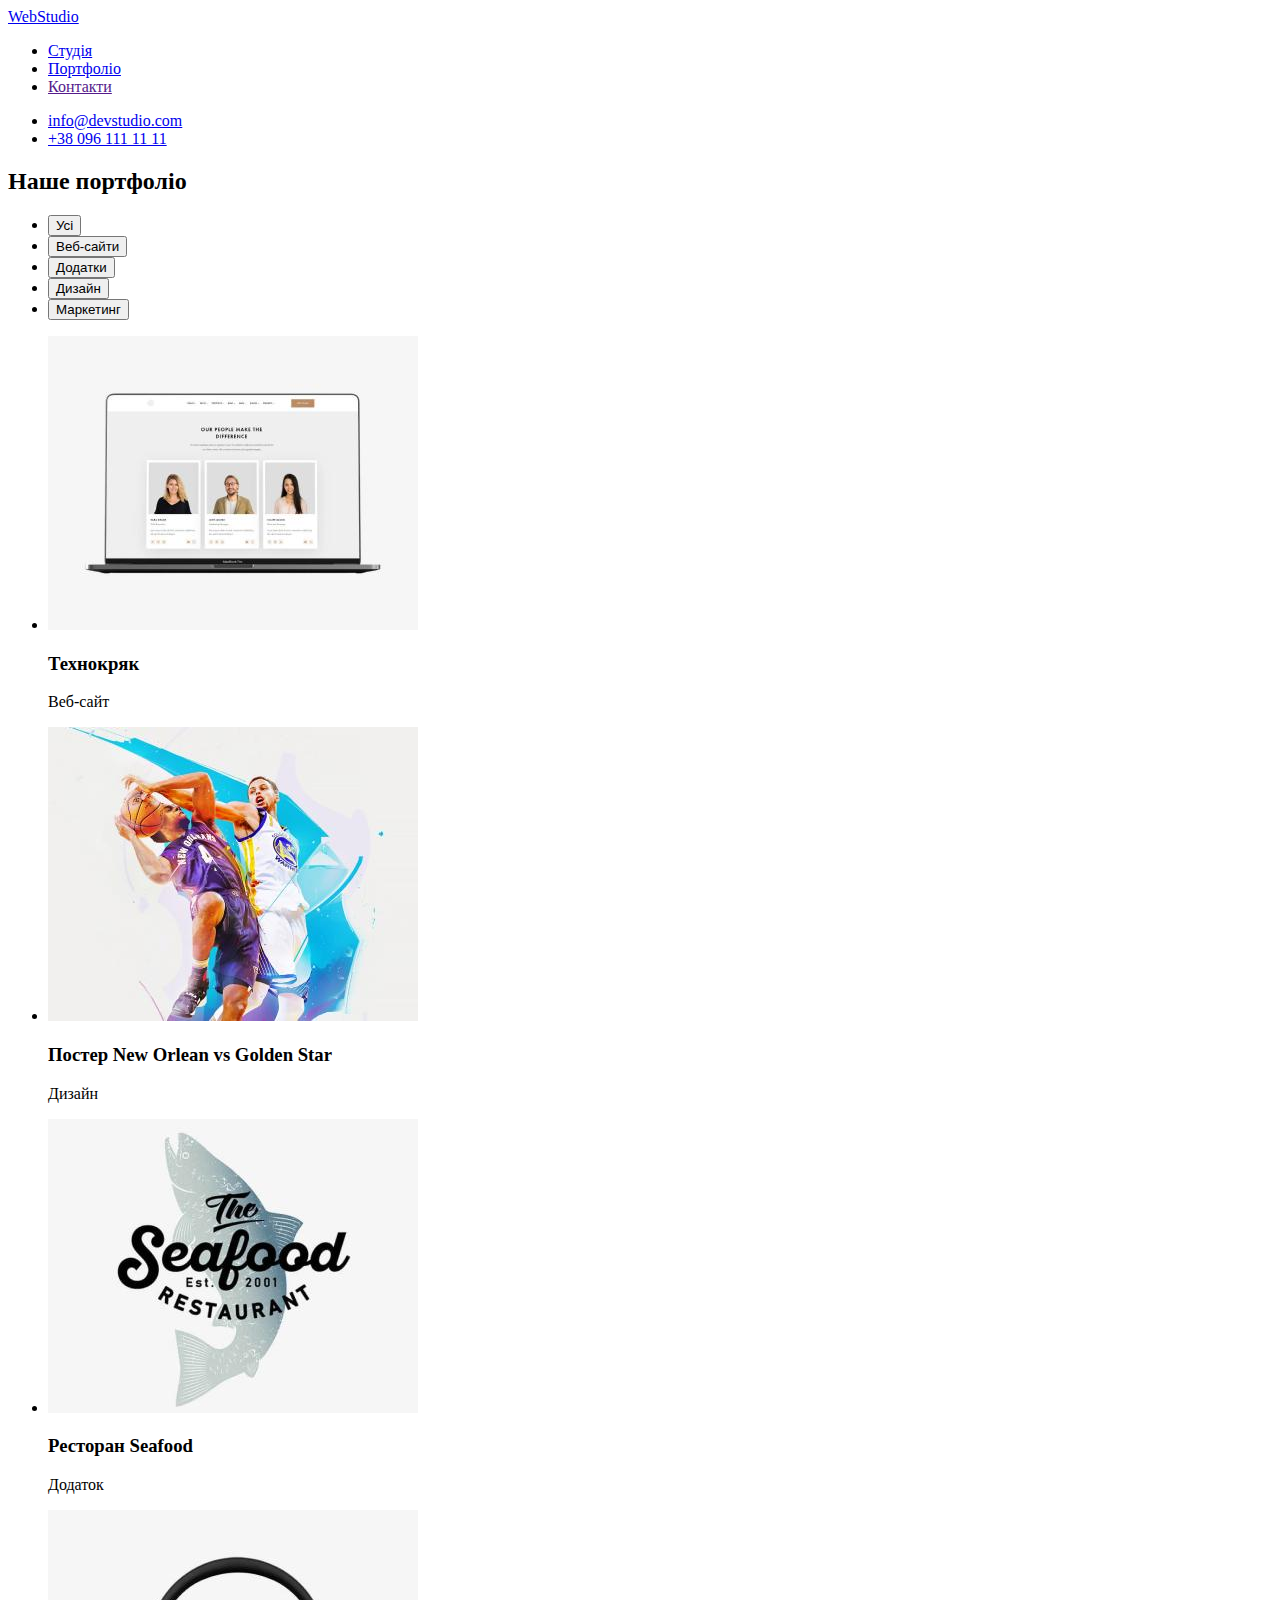
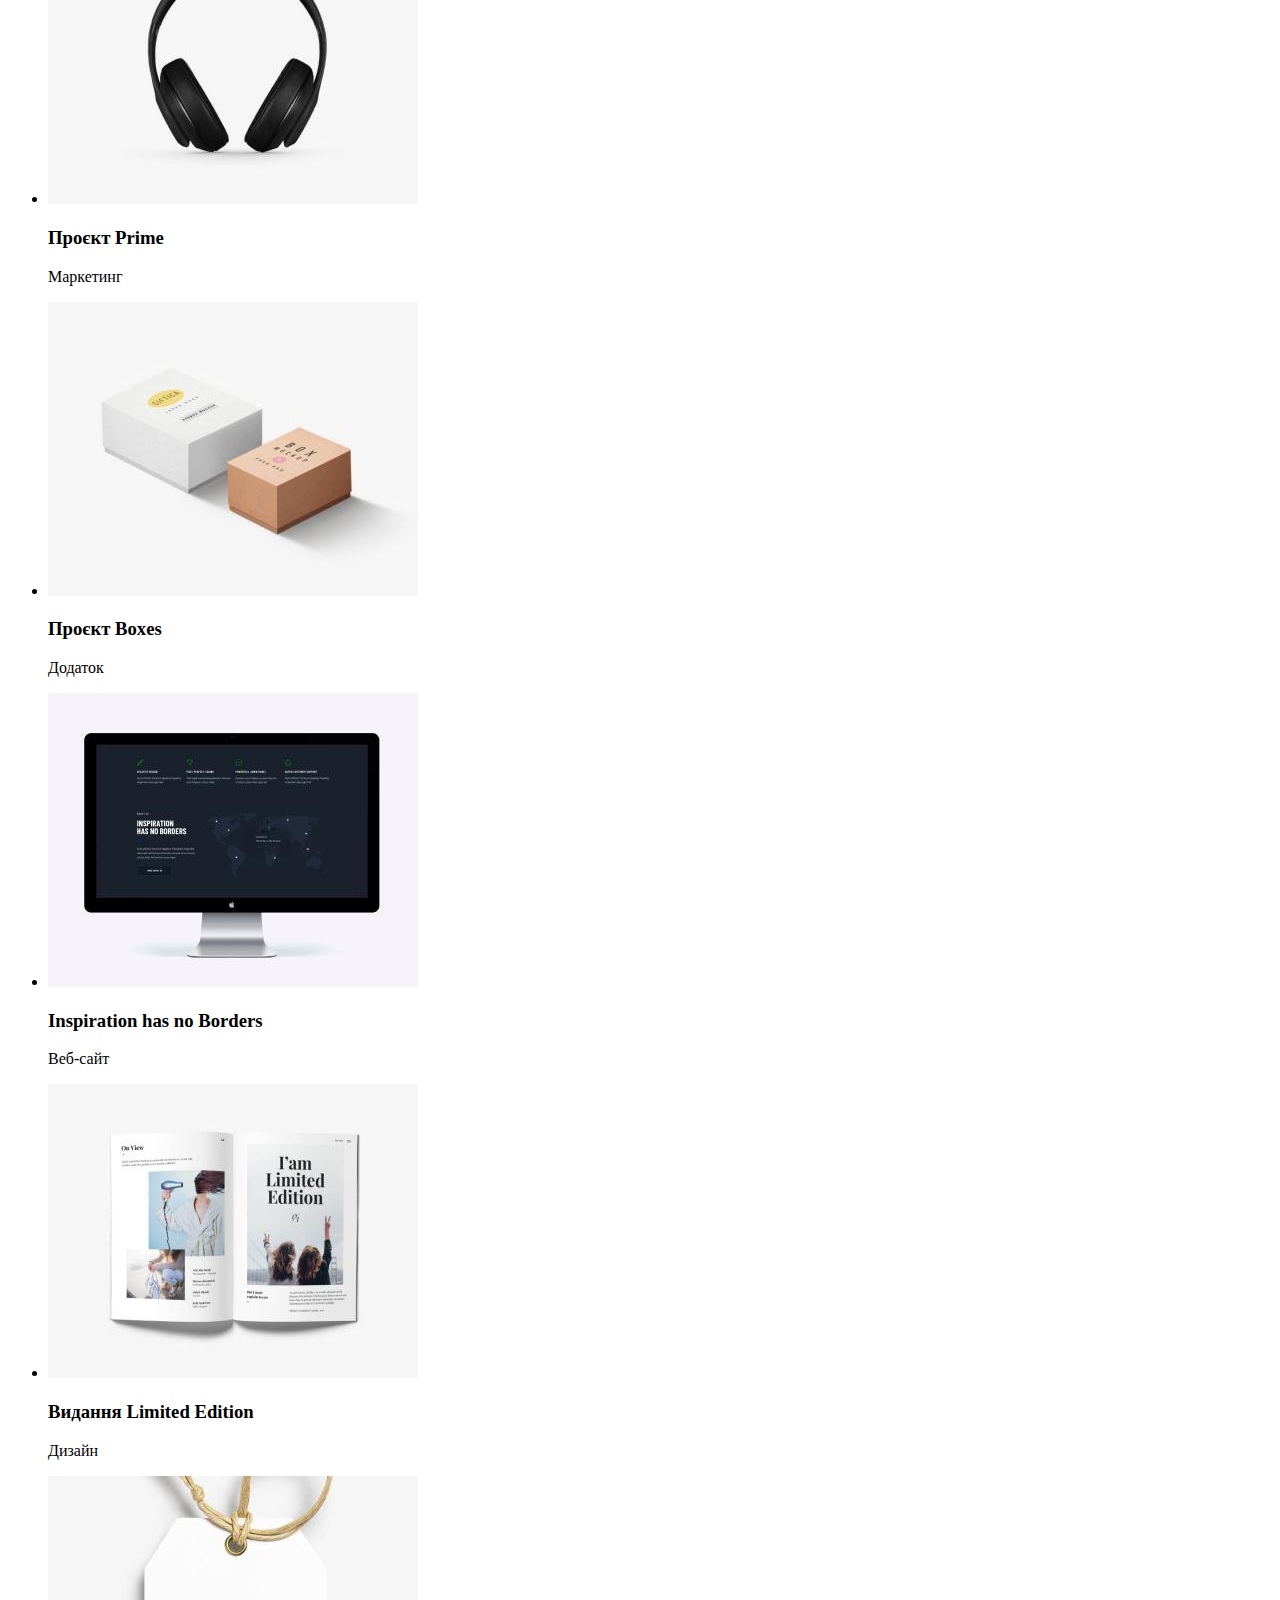
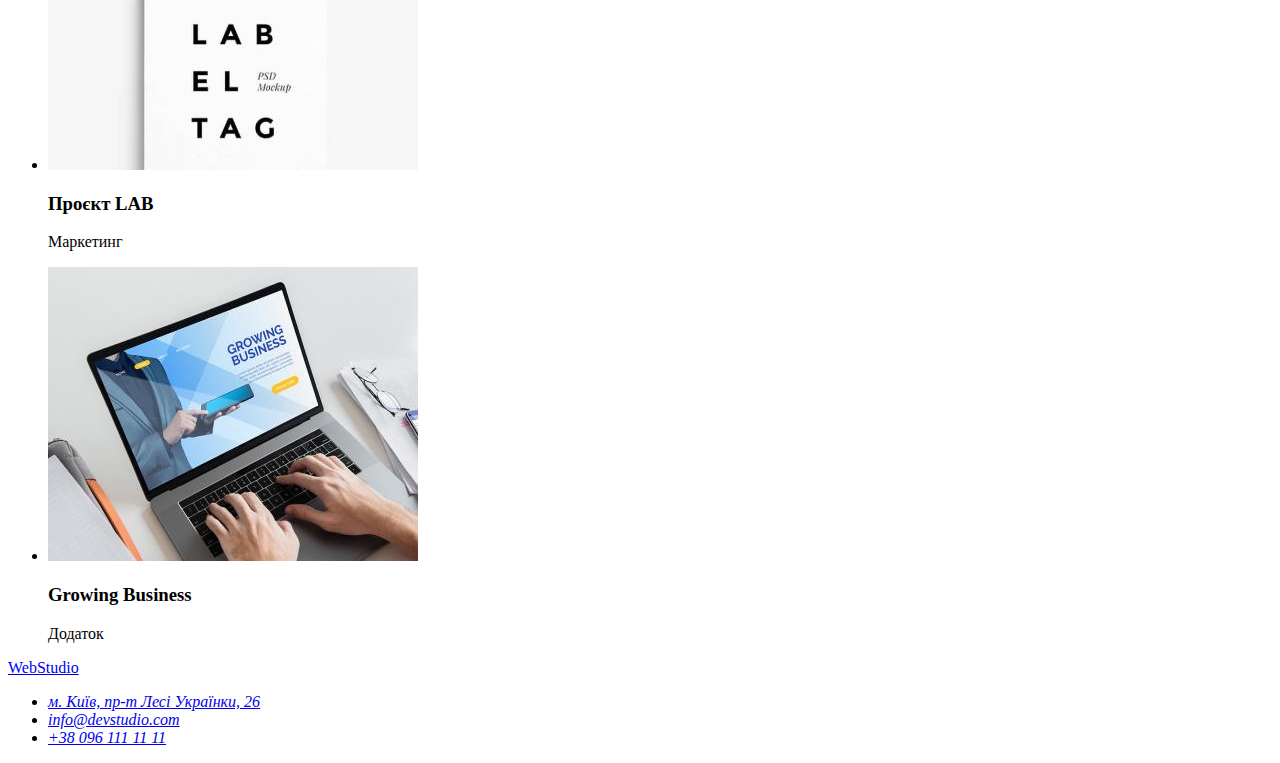
==== portfolio.html @ 3bbaa91c "2 header/main/footer" ====
<!DOCTYPE html>
<html lang="uk">
<head>
    <meta charset="UTF-8">
    <meta http-equiv="X-UA-Compatible" content="IE=edge">
    <meta name="viewport" content="width=device-width, initial-scale=1.0">
    <title>Портфоліо</title>
    <link rel="stylesheet" href="./css/styles.css">
</head>
<body>
    <header>
        <nav>
          <a href="devstudio.com">WebStudio</a>
          <ul>
            <li><a href="./index.html">Студія</a></li>
            <li><a href="./portfolio.html">Портфоліо</a></li>
            <li><a href="">Контакти</a></li>
          </ul>
        </nav>
        <ul>
          <li><a href="mailto: info@devstudio.com">info@devstudio.com</a></li>
          <li><a href="tel: +380961111111">+38 096 111 11 11</a></li>
        </ul>
      </header>
<main>
    <section>
        <h2>Наше портфоліо</h2>
        <ul>
            <li><button type="button">Усі</button></li>
            <li><button type="button">Веб-сайти</button></li>
            <li><button type="button">Додатки</button></li>
            <li><button type="button">Дизайн</button></li>
            <li><button type="button">Маркетинг</button></li>
        </ul>
        <ul>
            <li>
                <img
              src="./images/portfolio1.jpg"
              alt="site"
              width="370"
              height="294"
            />
            <h3>Технокряк</h3>
            <p>Веб-сайт</p>
            </li>
            <li>
                <img
              src="./images/portfolio2.jpg"
              alt="poster"
              width="370"
              height="294"
            />
            <h3>Постер New Orlean vs Golden Star</h3>
            <p>Дизайн</p>
            </li>
            <li>
                <img
              src="./images/portfolio3.jpg"
              alt="restaurant"
              width="370"
              height="294"
            />
            <h3>Ресторан Seafood</h3>
            <p>Додаток</p>
            </li>
            <li>
                <img
              src="./images/portfolio4.jpg"
              alt="headphones"
              width="370"
              height="294"
            />
            <h3>Проєкт Prime</h3>
            <p>Маркетинг</p>
            </li>
            <li>
                <img
              src="./images/portfolio5.jpg"
              alt="box"
              width="370"
              height="294"
            />
            <h3>Проєкт Boxes</h3>
            <p>Додаток</p>
            </li>
            <li>
                <img
              src="./images/portfolio6.jpg"
              alt="monitor"
              width="370"
              height="294"
            />
            <h3>Inspiration has no Borders</h3>
            <p>Веб-сайт</p>
            <li>
                <img
              src="./images/portfolio7.jpg"
              alt="edition"
              width="370"
              height="294"
            />
            <h3>Видання Limited Edition</h3>
            <p>Дизайн</p>
            </li>
            <li>
                <img
              src="./images/portfolio8.jpg"
              alt="label"
              width="370"
              height="294"
            />
            <h3>Проєкт LAB</h3>
            <p>Маркетинг</p>
            </li>
            <li>
                <img
              src="./images/portfolio9.jpg"
              alt="notebook"
              width="370"
              height="294"
            />
            <h3>Growing Business</h3>
            <p>Додаток</p>
            </li>
        </ul>
    </section>
</main>
<footer>
    <a href="devstudio.com">WebStudio</a>
    <address>
      <ul>
        <li>
          <a
            href="https://goo.gl/maps/rNQfEwWJEV11JPKn7"
            target="_blank"
            rel="noopener noreferrer nofollow"
          >
            м. Київ, пр-т Лесі Українки, 26</a
          >
        </li>
        <li><a href="mailto: info@devstudio.com">info@devstudio.com</a></li>
        <li><a href="tel: +380961111111">+38 096 111 11 11</a></li>
      </ul>
    </address>
  </footer>    
</body>
</html>
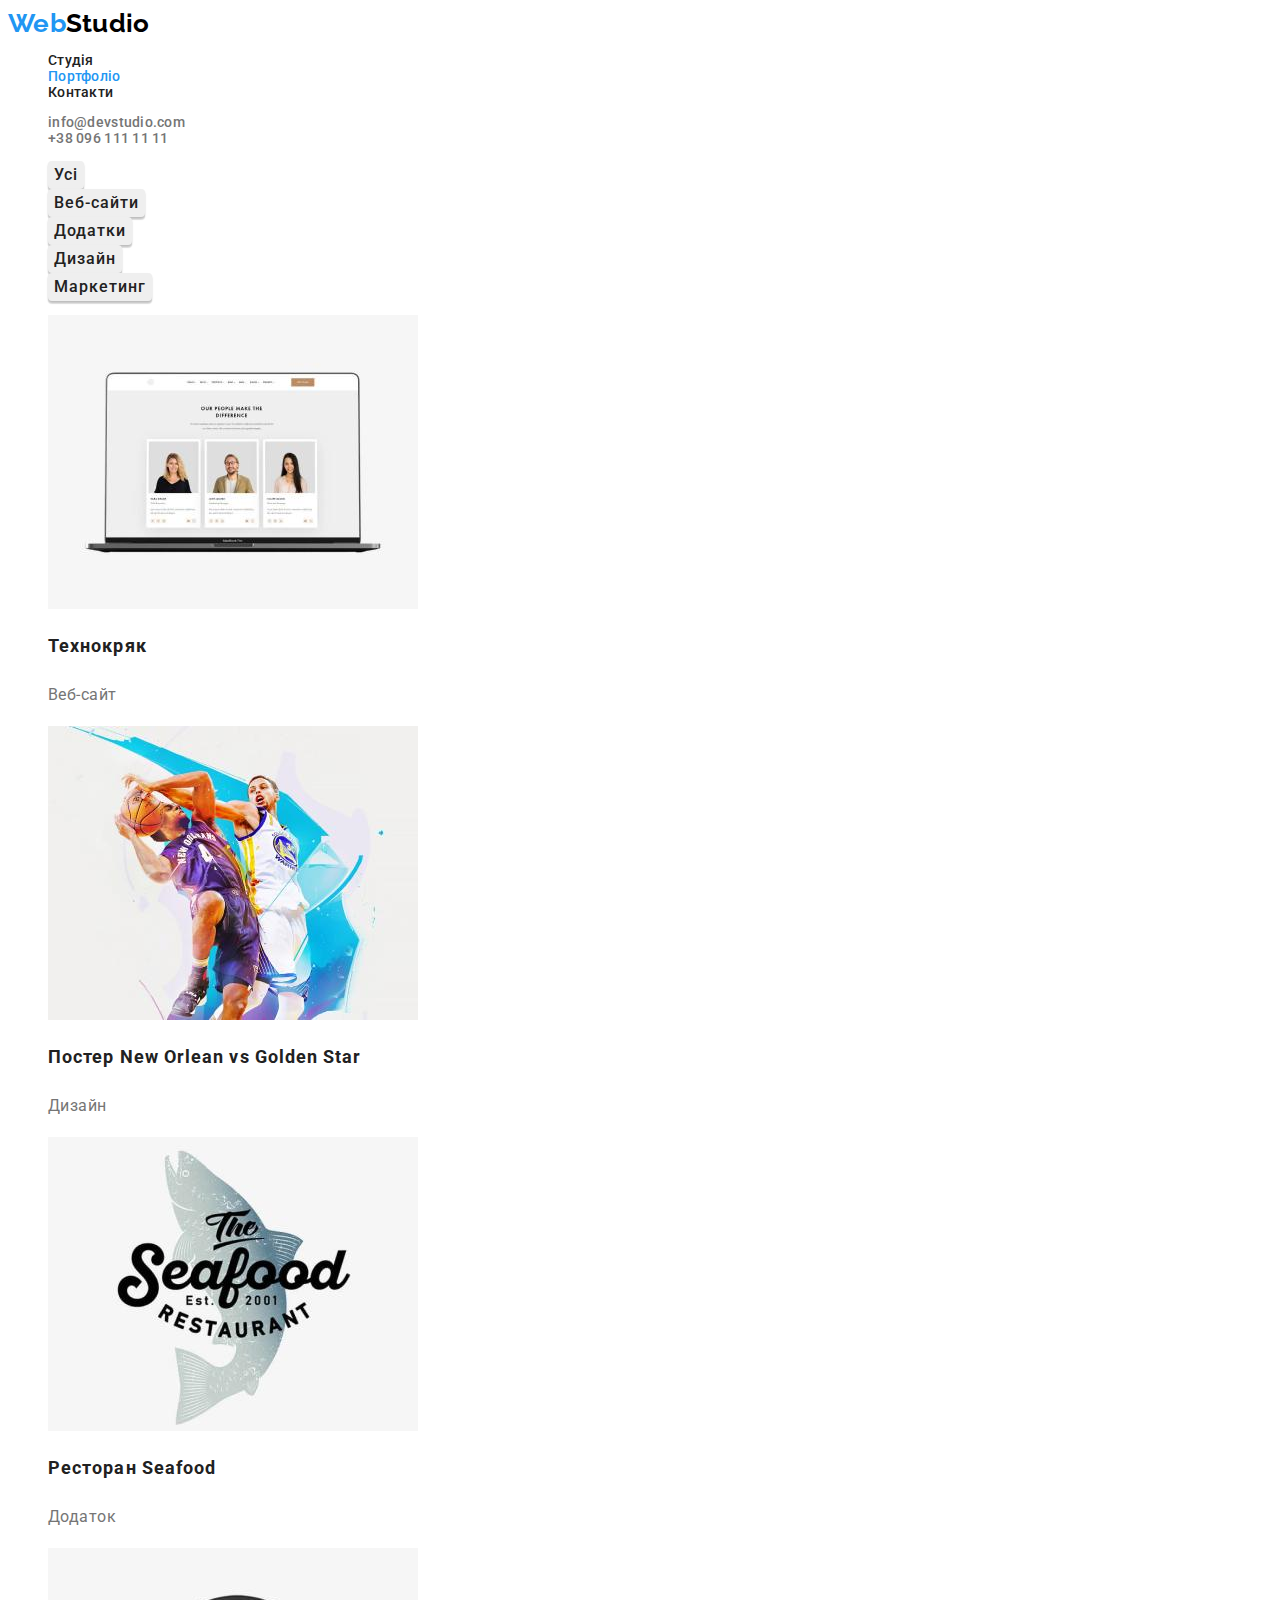
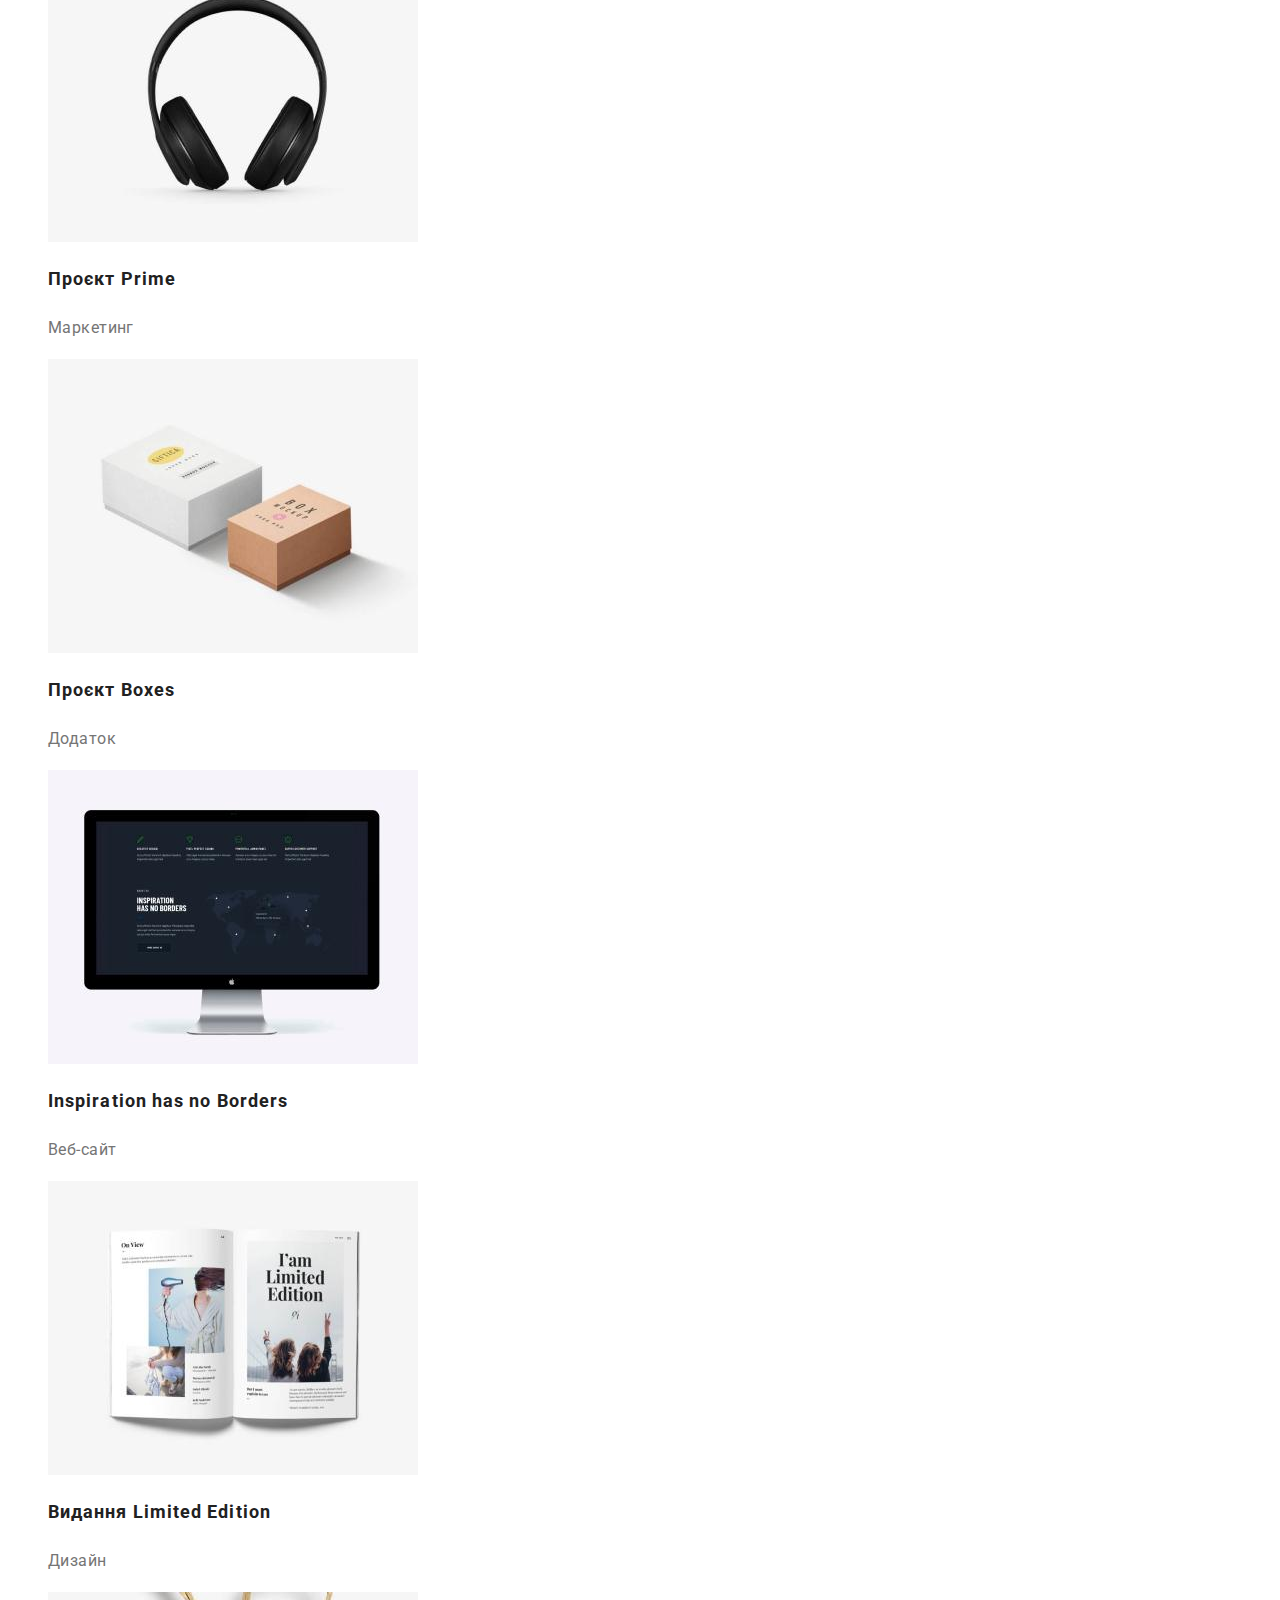
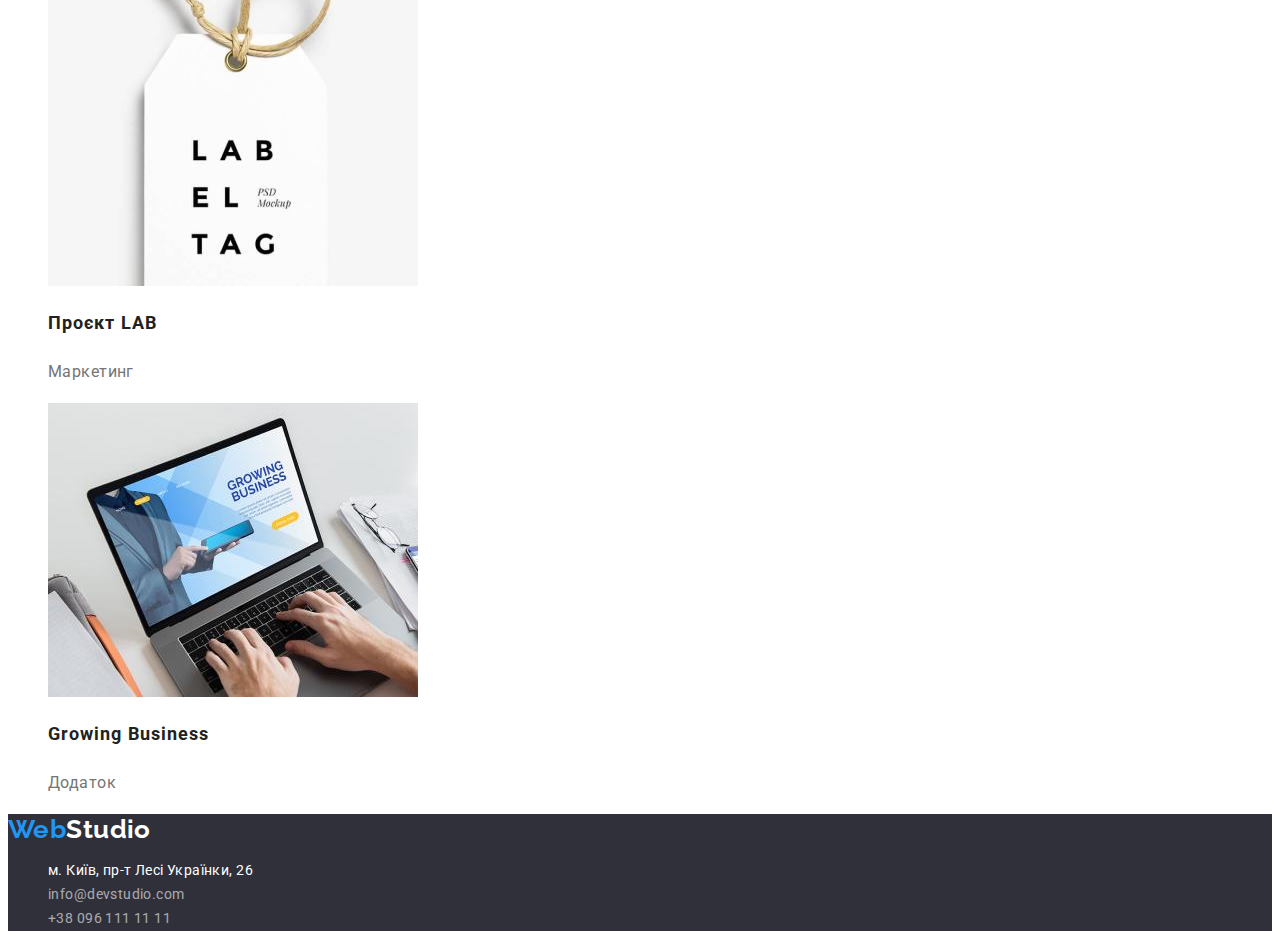
==== commit 6edd147b: "3 css index & portfolio" ====
--- a/portfolio.html
+++ b/portfolio.html
@@ -1,147 +1,164 @@
 <!DOCTYPE html>
 <html lang="uk">
-<head>
-    <meta charset="UTF-8">
-    <meta http-equiv="X-UA-Compatible" content="IE=edge">
-    <meta name="viewport" content="width=device-width, initial-scale=1.0">
+  <head>
+    <meta charset="UTF-8" />
+    <meta http-equiv="X-UA-Compatible" content="IE=edge" />
+    <meta name="viewport" content="width=device-width, initial-scale=1.0" />
     <title>Портфоліо</title>
-    <link rel="stylesheet" href="./css/styles.css">
-</head>
-<body>
-    <header>
-        <nav>
-          <a href="devstudio.com">WebStudio</a>
-          <ul>
-            <li><a href="./index.html">Студія</a></li>
-            <li><a href="./portfolio.html">Портфоліо</a></li>
-            <li><a href="">Контакти</a></li>
-          </ul>
-        </nav>
-        <ul>
-          <li><a href="mailto: info@devstudio.com">info@devstudio.com</a></li>
-          <li><a href="tel: +380961111111">+38 096 111 11 11</a></li>
+    <link rel="preconnect" href="https://fonts.googleapis.com" />
+    <link rel="preconnect" href="https://fonts.gstatic.com" crossorigin />
+    <link
+      href="https://fonts.googleapis.com/css2?family=Montserrat:wght@400;700&family=Raleway:wght@700&family=Roboto:wght@400;500;700;900&display=swap"
+      rel="stylesheet"
+    />
+    <link rel="stylesheet" href="./css/styles.css" />
+  </head>
+  <body>
+    <header class="page-header">
+      <nav>
+        <a class="logo" href="devstudio.com"
+          >Web<span class="logo-header">Studio</span></a
+        >
+        <ul class="site-nav list">
+          <li><a href="./index.html" class="link">Студія</a></li>
+          <li><a href="./portfolio.html" class="link current">Портфоліо</a></li>
+          <li><a href="" class="link">Контакти</a></li>
         </ul>
-      </header>
-<main>
-    <section>
-        <h2>Наше портфоліо</h2>
-        <ul>
-            <li><button type="button">Усі</button></li>
-            <li><button type="button">Веб-сайти</button></li>
-            <li><button type="button">Додатки</button></li>
-            <li><button type="button">Дизайн</button></li>
-            <li><button type="button">Маркетинг</button></li>
+      </nav>
+      <ul class="contact">
+        <li>
+          <a href="info@devstudio.com" class="link">info@devstudio.com</a>
+        </li>
+        <li><a href="+380961111111" class="link">+38 096 111 11 11</a></li>
+      </ul>
+    </header>
+    <main>
+      <section>
+        <h1 class="visually-hidden">Наше портфоліо</h1>
+        <ul class="button-list">
+          <li><button type="button" class="link">Усі</button></li>
+          <li><button type="button" class="link">Веб-сайти</button></li>
+          <li><button type="button" class="link">Додатки</button></li>
+          <li><button type="button" class="link">Дизайн</button></li>
+          <li><button type="button" class="link">Маркетинг</button></li>
         </ul>
-        <ul>
-            <li>
-                <img
+        <ul class="portfolio">
+          <li>
+            <img
               src="./images/portfolio1.jpg"
               alt="site"
               width="370"
               height="294"
             />
-            <h3>Технокряк</h3>
-            <p>Веб-сайт</p>
-            </li>
-            <li>
-                <img
+            <h2 class="title">Технокряк</h2>
+            <p class="text">Веб-сайт</p>
+          </li>
+          <li>
+            <img
               src="./images/portfolio2.jpg"
               alt="poster"
               width="370"
               height="294"
             />
-            <h3>Постер New Orlean vs Golden Star</h3>
-            <p>Дизайн</p>
-            </li>
-            <li>
-                <img
+            <h2 class="title">Постер New Orlean vs Golden Star</h2>
+            <p class="text">Дизайн</p>
+          </li>
+          <li>
+            <img
               src="./images/portfolio3.jpg"
               alt="restaurant"
               width="370"
               height="294"
             />
-            <h3>Ресторан Seafood</h3>
-            <p>Додаток</p>
-            </li>
-            <li>
-                <img
+            <h2 class="title">Ресторан Seafood</h2>
+            <p class="text">Додаток</p>
+          </li>
+          <li>
+            <img
               src="./images/portfolio4.jpg"
               alt="headphones"
               width="370"
               height="294"
             />
-            <h3>Проєкт Prime</h3>
-            <p>Маркетинг</p>
-            </li>
-            <li>
-                <img
+            <h2 class="title">Проєкт Prime</h2>
+            <p class="text">Маркетинг</p>
+          </li>
+          <li>
+            <img
               src="./images/portfolio5.jpg"
               alt="box"
               width="370"
               height="294"
             />
-            <h3>Проєкт Boxes</h3>
-            <p>Додаток</p>
-            </li>
-            <li>
-                <img
+            <h2 class="title">Проєкт Boxes</h2>
+            <p class="text">Додаток</p>
+          </li>
+          <li>
+            <img
               src="./images/portfolio6.jpg"
               alt="monitor"
               width="370"
               height="294"
             />
-            <h3>Inspiration has no Borders</h3>
-            <p>Веб-сайт</p>
-            <li>
-                <img
+            <h2 class="title">Inspiration has no Borders</h2>
+            <p class="text">Веб-сайт</p>
+          </li>
+
+          <li>
+            <img
               src="./images/portfolio7.jpg"
               alt="edition"
               width="370"
               height="294"
             />
-            <h3>Видання Limited Edition</h3>
-            <p>Дизайн</p>
-            </li>
-            <li>
-                <img
+            <h2 class="title">Видання Limited Edition</h2>
+            <p class="text">Дизайн</p>
+          </li>
+          <li>
+            <img
               src="./images/portfolio8.jpg"
               alt="label"
               width="370"
               height="294"
             />
-            <h3>Проєкт LAB</h3>
-            <p>Маркетинг</p>
-            </li>
-            <li>
-                <img
+            <h2 class="title">Проєкт LAB</h2>
+            <p class="text">Маркетинг</p>
+          </li>
+          <li>
+            <img
               src="./images/portfolio9.jpg"
               alt="notebook"
               width="370"
               height="294"
             />
-            <h3>Growing Business</h3>
-            <p>Додаток</p>
-            </li>
+            <h2 class="title">Growing Business</h2>
+            <p class="text">Додаток</p>
+          </li>
         </ul>
-    </section>
-</main>
-<footer>
-    <a href="devstudio.com">WebStudio</a>
-    <address>
-      <ul>
-        <li>
-          <a
-            href="https://goo.gl/maps/rNQfEwWJEV11JPKn7"
-            target="_blank"
-            rel="noopener noreferrer nofollow"
-          >
-            м. Київ, пр-т Лесі Українки, 26</a
-          >
-        </li>
-        <li><a href="mailto: info@devstudio.com">info@devstudio.com</a></li>
-        <li><a href="tel: +380961111111">+38 096 111 11 11</a></li>
-      </ul>
-    </address>
-  </footer>    
-</body>
-</html>+      </section>
+    </main>
+    <footer class="footer">
+      <a class="logo" href="devstudio.com"
+        >Web<span class="logo-footer">Studio</span></a
+      >
+      <address>
+        <ul class="address-list">
+          <li>
+            <a
+              href="https://goo.gl/maps/rNQfEwWJEV11JPKn7"
+              class="address-map"
+              target="_blank"
+              rel="noopener noreferrer nofollow"
+            >
+              м. Київ, пр-т Лесі Українки, 26</a
+            >
+          </li>
+          <li>
+            <a href="info@devstudio.com" class="link">info@devstudio.com</a>
+          </li>
+          <li><a href="+380961111111" class="link">+38 096 111 11 11</a></li>
+        </ul>
+      </address>
+    </footer>
+  </body>
+</html>
--- a/css/styles.css
+++ b/css/styles.css
@@ -0,0 +1,234 @@
+:root {
+    --primary-text-color: #757575;
+    --title-text-color: #212121;
+    --accent-text-color: #FFFFFF;
+    --additional-text-color: #2196F3;
+    --logo-text-color: #000000;  
+    --hero-fon-color: #2F303A;
+    --additional-fon-color: #F5F4FA;
+    --footer-text-color: rgba(255, 255, 255, 0.6);
+    
+}
+
+body {
+    font-family: 'Roboto', sans-serif;
+    font-size: 14px;
+    line-height: 1.14;
+    letter-spacing: 0.03em;
+    background: var(--accent-text-color);
+    color: var(--primary-text-color); 
+}
+
+ul {
+    list-style: none;
+}
+
+a {
+    text-decoration: none;
+}
+
+/* header */
+.page-header {
+    letter-spacing: 0.02em;
+    text-transform: none;
+}
+
+/* logo */
+.logo {
+    font-family: 'Raleway';
+    font-size: 26px;
+    line-height: 1.19;    
+    color: var(--additional-text-color);
+}
+.logo-header {    
+    color: var(--logo-text-color);    
+}
+
+/* site-nav */
+.page-header{
+    font-weight: 500;
+    letter-spacing: 0.02em;   
+}
+
+.site-nav .link{
+    color: var(--title-text-color);
+    
+}
+
+.site-nav .link:hover, 
+.site-nav .link:focus {
+    color: var(--additional-text-color);
+}
+
+.site-nav .current {
+    color: var(--additional-text-color);
+}
+
+/* contacts */
+.contact .link{
+    color: var(--primary-text-color);
+}
+
+.contact .link:hover, 
+.contact .link:focus {
+    color: var(--additional-text-color);   
+}
+
+/* main */
+.hero{
+    color: var(--accent-text-color);
+    background-color: var(--hero-fon-color);
+    font-weight: 900;
+    font-size: 44px;
+    line-height: 1.36;
+    text-align: center;
+    letter-spacing: 0.06em;
+    text-transform: uppercase;
+}
+
+.hero-button {
+    font-family: inherit;
+    font-size: 16px;
+    line-height: 1.88;
+    display: flex;
+    align-items: center;
+    text-align: center;
+    letter-spacing: 0.06em;
+    color: var(--accent-text-color);
+    background: var(--additional-text-color);
+    box-shadow: 0px 4px 4px rgba(0, 0, 0, 0.15);
+    border-radius: 4px;
+    border: none;
+    cursor: pointer;
+}
+
+/* features */
+.feature-list {
+    line-height: 1.71;
+    text-transform: none;
+}
+
+h2, h3 {
+    color: var(--title-text-color);
+}
+
+.feature-list .title {
+    font-weight: 700;
+    text-transform: uppercase;   
+}
+
+.section-title {
+    font-weight: 700;
+    font-size: 36px;
+    line-height: 1.17;
+    text-align: center;
+}
+
+/* team */
+.section-team {
+    background: var(--additional-fon-color);
+    text-transform: none;
+    font-size: 16px;
+    line-height: 1.19;
+}
+
+.team-list .title {
+    font-weight: 500; 
+    font-size: 16px;
+}
+
+.team-list .item {
+    background: var(--accent-text-color);
+    text-align: center;
+}
+
+/* footer */
+.footer {
+    background-color: var(--hero-fon-color);
+    text-transform: none; 
+}
+
+.logo-footer {
+    color: var(--accent-text-color);
+}
+.logo, .logo-footer {
+    font-weight: 700;
+    font-size: 26px;
+    line-height: 1.19;
+}
+
+
+.address-list {
+    font-style: normal;
+    line-height: 1.71;
+}
+
+.footer .address-map {
+    color: var(--accent-text-color);
+}
+
+.footer .link {
+    color: var(--footer-text-color); 
+}   
+
+.footer .link:hover, 
+.footer .link:focus {
+    color: var(--additional-text-color); 
+} 
+
+/* portfolio */
+.visually-hidden {
+    position: absolute;
+    white-space: nowrap;
+    width: 1px;
+    height: 1px;
+    overflow: hidden;
+    border: 0;
+    padding: 0;
+    clip: rect(0 0 0 0);
+    clip-path: inset(50%);
+    margin: -1px;
+}
+
+.button-list .link {
+    font-family: inherit;
+    font-size: 16px;
+    font-weight: 500;
+    line-height: 1.63;
+    display: flex;
+    align-items: center;
+    text-align: center;
+    letter-spacing: 0.06em;
+    color: var(--title-text-color);
+    box-shadow: 0px 3px 1px rgba(0, 0, 0, 0.1), 0px 1px 2px rgba(0, 0, 0, 0.08), 0px 2px 2px rgba(0, 0, 0, 0.12);
+    border-radius: 4px;
+    border: none;
+    cursor: pointer;
+}  
+
+.button-list .link:hover,
+.button-list .link:focus {
+    background: var(--additional-text-color);
+    color:var(--accent-text-color) ;
+}
+
+.portfolio .title {
+    font-weight: 700;
+    font-size: 18px;
+    line-height: 2;
+    letter-spacing: 0.06em  
+}
+
+.portfolio .text {
+    font-size: 16px;
+    line-height: 1.88;
+}
+
+
+
+
+
+
+
+
+       
